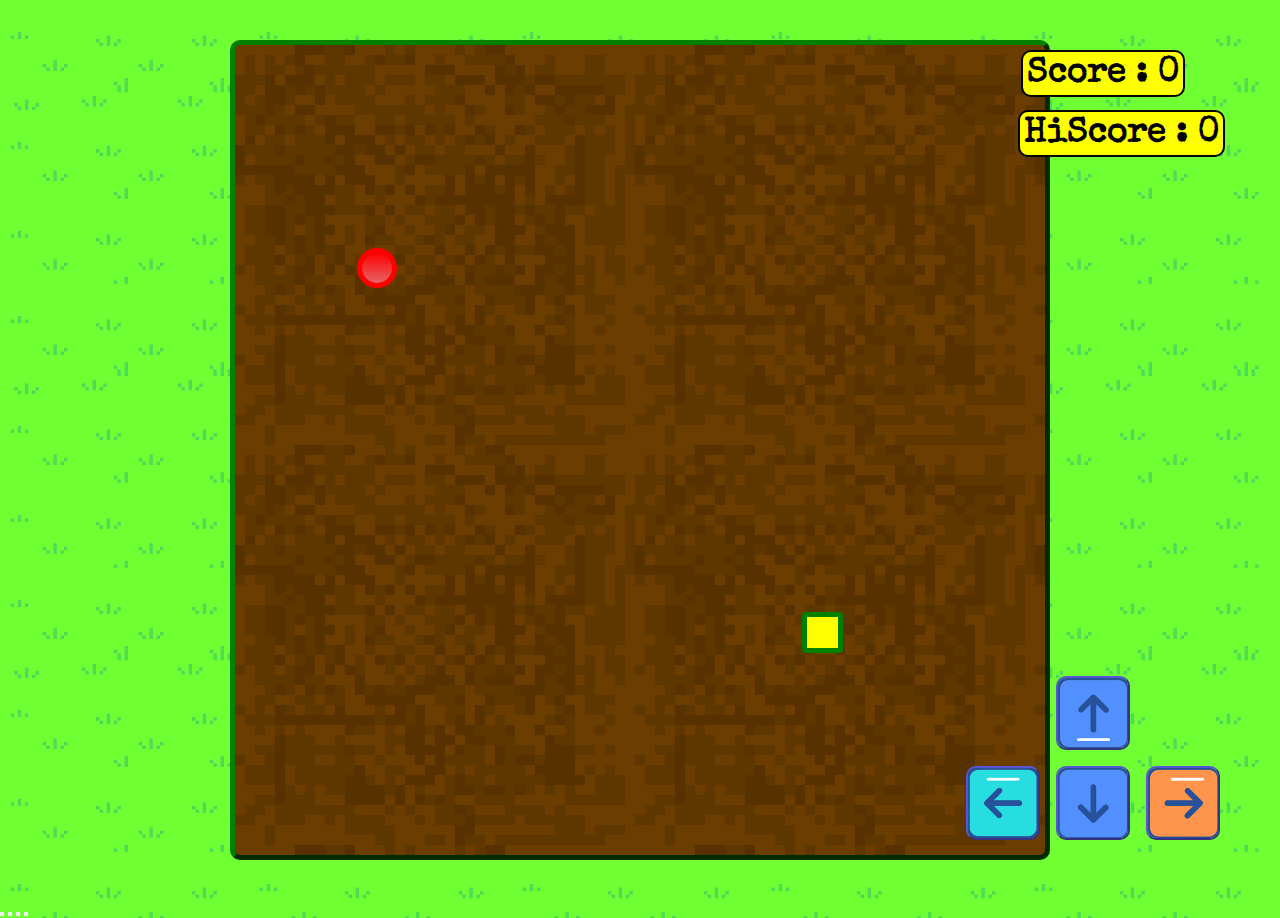
==== game.html @ 075fa363 "Initial commit" ====
<!DOCTYPE html>
<html lang="en">
<head>
    <meta charset="UTF-8">
    <meta http-equiv="X-UA-Compatible" content="IE=edge">
    <meta name="viewport" content="width=device-width, initial-scale=1.0">
    <title>Snake-bite | JS game</title>
    <link rel="stylesheet" href="css/style1.css">
    <link rel="shortcut icon" href="images/icon.ico">
    <script src="scripts/script.js"></script>
</head>
<body>
    <div class="gameContainer">
        <div id="scoreBox">Score : 0</div>
        <div id="hiscoreBox">HiScore : 0</div>
        <div id="gameBox"></div>
    </div>
    <button onclick="arrowUp()"><img src="images/1.png" class="key1" alt="UP"></button>
    <button onclick="arrowRight()"><img src="images/2.png" class="key2" alt="UP"></button>
    <button onclick="arrowDown()"><img src="images/3.png" class="key3" alt="UP"></button>
    <button onclick="arrowLeft()"><img src="images/4.png" class="key4" alt="UP"></button>
</body>
</html>
---- css/style1.css ----
@import url('https://fonts.googleapis.com/css2?family=Press+Start+2P&family=Special+Elite&display=swap');
*{
    padding: 0;
    margin: 0;
}

body{
    background: url("../images/background.png");
    overflow: hidden;
}

.gameContainer{

    min-height: 100vh;
    background-size: 100vw 100vh;
    display: flex;
    justify-content: center;
    align-items: center;
}

#scoreBox{
    position: absolute;
    top: 50px;
    right: 95px;
    font-size: 35px;
    font-weight: bold;
    font-family: 'Special Elite', cursive;
    background-color: yellow;
    border: 2px;
    border-style: double;
    border-color: black;
    border-radius: 10px;
    padding: 4px;
}

#hiscoreBox{
    position: absolute;
    top: 110px;
    right: 55px;
    font-size: 35px;
    font-weight: bold;
    font-family: 'Special Elite', cursive;
    background-color: yellow;
    border: 2px;
    border-style: double;
    border-color: black;
    border-radius: 10px;
    padding: 4px;
}

#gameBox{
    background: url('../images/gameBox.png');
    width: 90vmin;
    height: 90vmin;
    border: 5px outset green;
    border-radius: 10px;
    display: grid;
    grid-template-rows: repeat(20,1fr);
    grid-template-columns: repeat(20,1fr);
}

img{
    border:2px outset rgb(87, 87, 214);
    border-radius: 10px;
    width: 70px;
    height: 70px;
}

.key1{
    position: absolute;
    bottom: 150px;
    right: 150px;
}

.key2{
    position: absolute;
    bottom: 60px;
    right: 60px;
}

.key3{
    position: absolute;
    bottom: 60px;
    right: 150px;
}

.key4{
    position: absolute;
    bottom: 60px;
    right: 240px;
}

.head{
    background-color: yellow;
    border: 5px solid green;
    border-radius: 4px;    
}

.snake{
    background: linear-gradient(green,greenyellow);
    border: 2px solid greenyellow;
    border-radius: 20px;
}

.food{
    background: linear-gradient(red,#e66465);
    border: 5px solid red;
    border-radius: 20px;

}

@media only screen and (max-width: 800px){

    #scoreBox{
        top: 70px;
        right: 35px;
        font-size: 35px;
    }
    
    #hiscoreBox{
        top: 160px;
        right: 35px;
        font-size: 35px;
    }

    img{
        width: 60px;
        height: 60px;
    }

    .key1{
        bottom: 80px;
        right: 45%;
    }
    
    .key2{
        bottom: -9px;
        right: 34%;
    }
    
    .key3{
        bottom: -9px;
        right: 45%;
    }
    
    .key4{
        bottom: -9px;
        right: 56%;
    }

}

@media only screen and (max-width: 480px){

    #scoreBox{
        right: 70px;
        right: 35px;
        font-size: 25px;
    }
    
    #hiscoreBox{
        top: 130px;
        right: 35px;
        font-size: 25px;
    }

    img{
        width: 60px;
        height: 60px;
    }

    .key1{
        bottom: 80px;
        right: 42%;
    }
    
    .key2{
        bottom: 0px;
        right: 22%;
    }
    
    .key3{
        bottom: 0px;
        right: 42%;
    }
    
    .key4{
        bottom: 0px;
        right: 62%;
    }

}
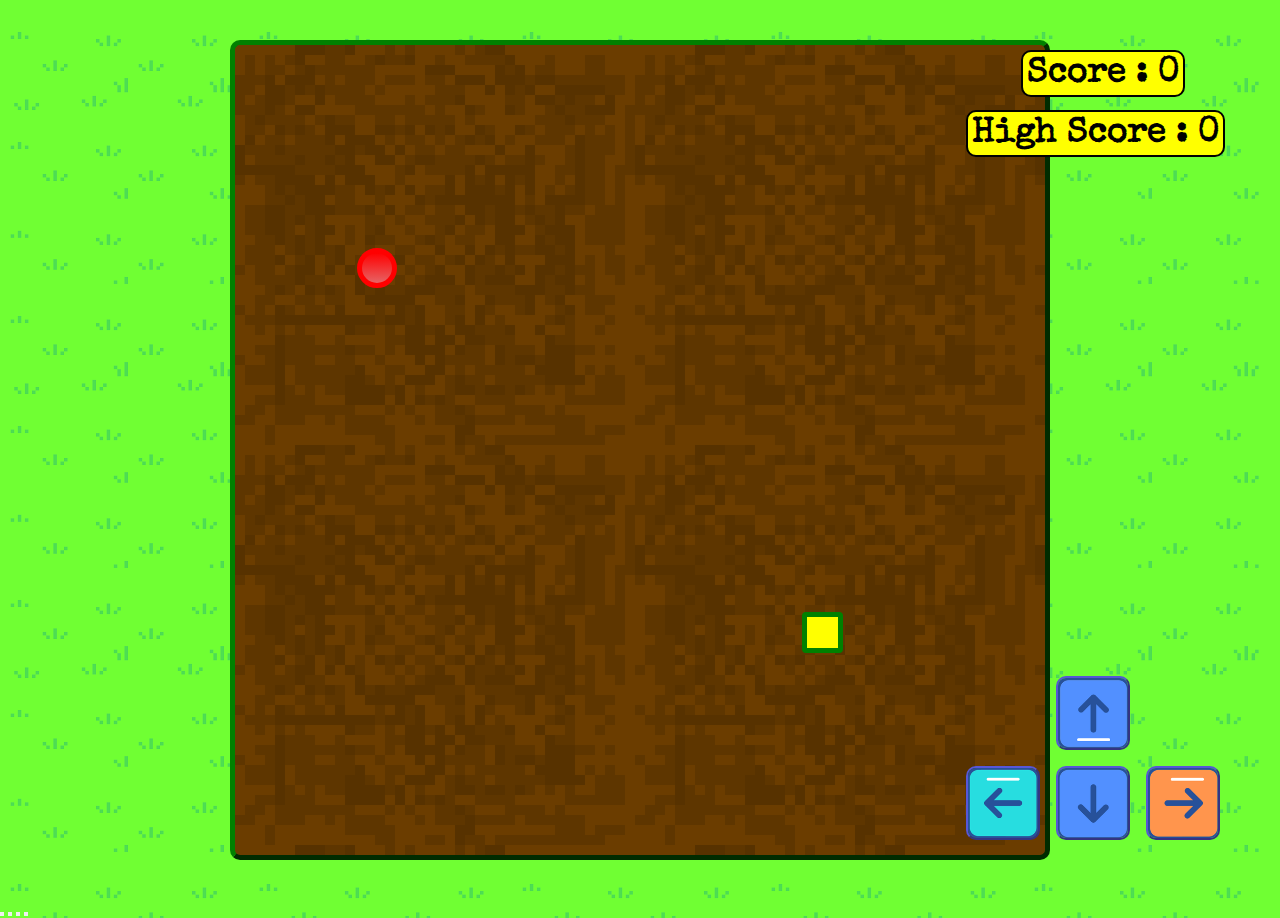
==== commit bb7732f0: "change in game.html" ====
--- a/game.html
+++ b/game.html
@@ -12,7 +12,7 @@
 <body>
     <div class="gameContainer">
         <div id="scoreBox">Score : 0</div>
-        <div id="hiscoreBox">HiScore : 0</div>
+        <div id="hiscoreBox">High Score : 0</div>
         <div id="gameBox"></div>
     </div>
     <button onclick="arrowUp()"><img src="images/1.png" class="key1" alt="UP"></button>
